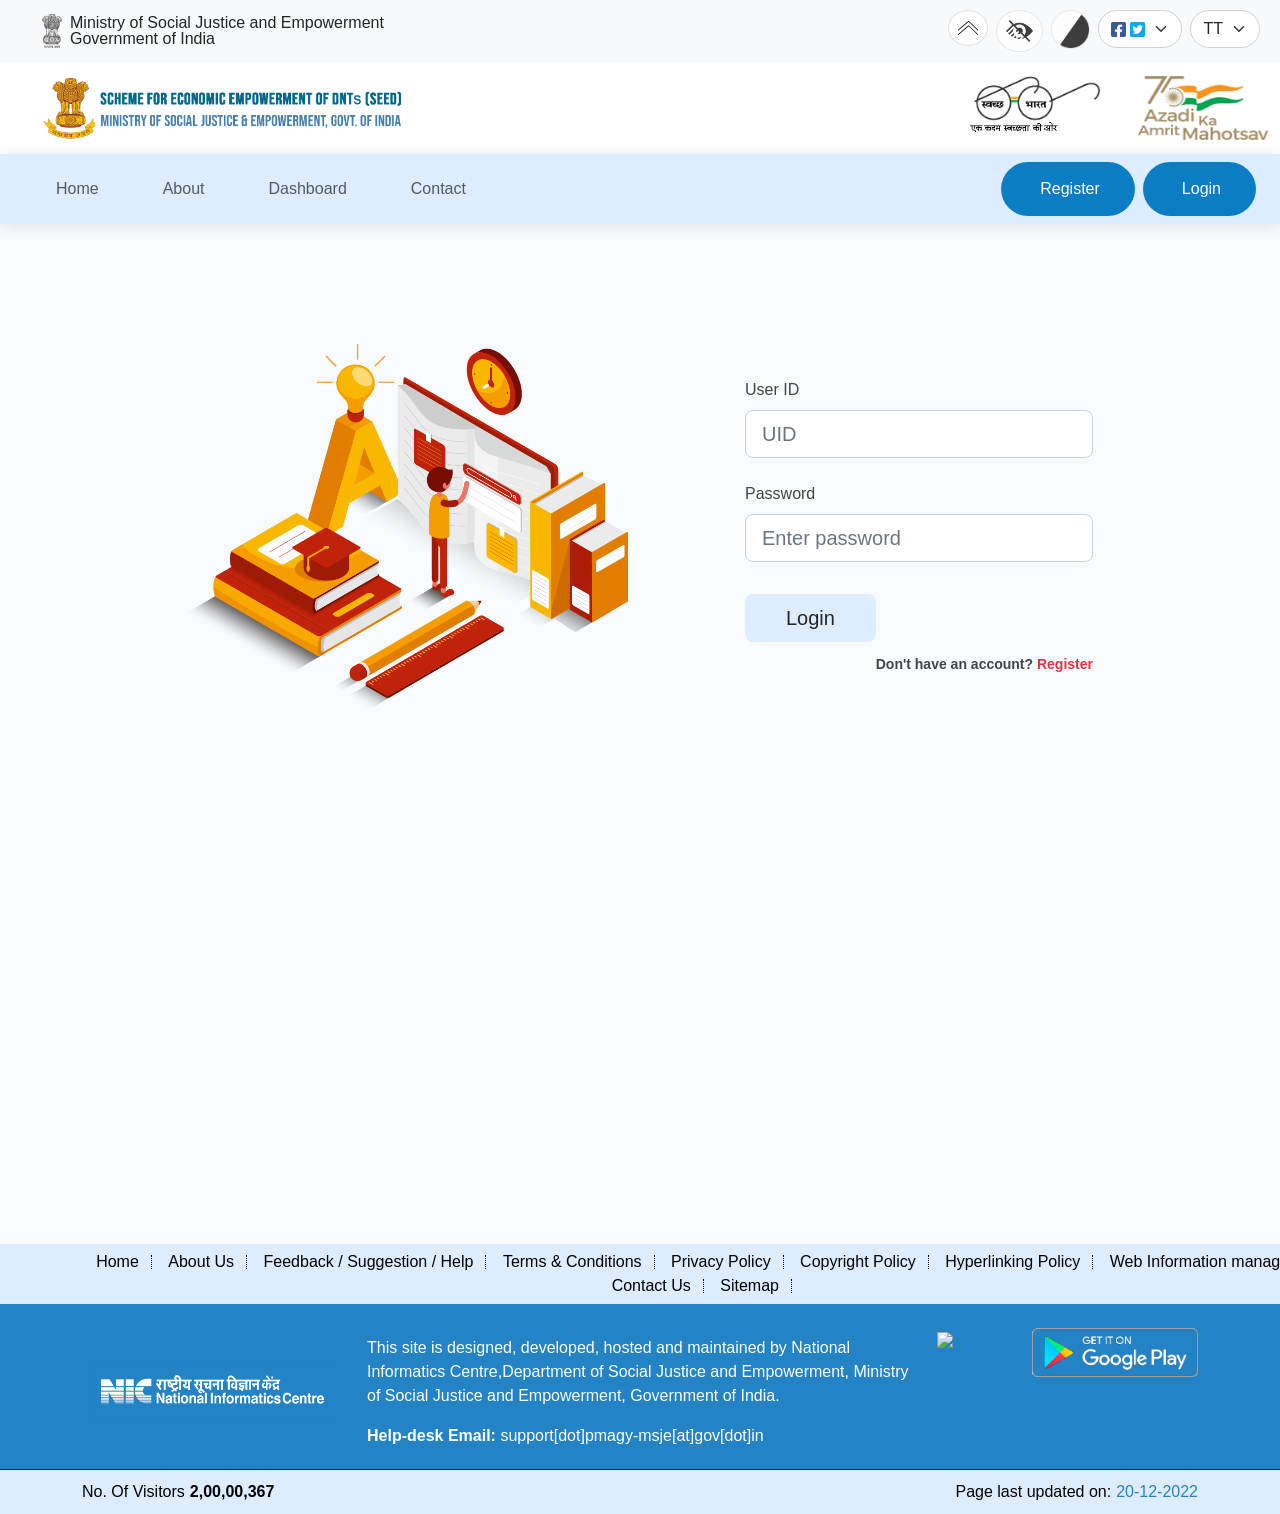
==== login.html @ 0a089fa9 "seprate login and register page" ====
<!DOCTYPE html>
<html lang="en">

<head>
  <meta charset="utf-8">
  <meta content="width=device-width, initial-scale=1.0" name="viewport">

  <title>SEED Demo</title>
  <meta content="" name="description">
  <meta content="" name="keywords">

  <!-- Favicons -->
  <link href="assets/img/fevicon.png" rel="icon">
  <link href="assets/img/apple-touch-icon.png" rel="apple-touch-icon">

  <!-- Google Fonts -->
  <!-- <link href="https://fonts.googleapis.com/css?family=Open+Sans:300,300i,400,400i,600,600i,700,700i|Raleway:300,300i,400,400i,500,500i,600,600i,700,700i|Poppins:300,300i,400,400i,500,500i,600,600i,700,700i" rel="stylesheet"> -->
  <link rel="stylesheet" href="https://fonts.googleapis.com/css2?family=Material+Symbols+Outlined:opsz,wght,FILL,GRAD@48,400,0,0" />
  <!-- Vendor CSS Files -->
  <link href="assets/vendor/bootstrap/css/bootstrap.min.css" rel="stylesheet">
  <link href="assets/vendor/bootstrap-icons/bootstrap-icons.css" rel="stylesheet">
  <link href="assets/vendor/boxicons/css/boxicons.min.css" rel="stylesheet">
  <link href="assets/vendor/glightbox/css/glightbox.min.css" rel="stylesheet">
  <link href="assets/vendor/swiper/swiper-bundle.min.css" rel="stylesheet">

  <!-- Template Main CSS File -->
  <link href="assets/css/style.css" rel="stylesheet">
</head>

<body>
  <!-- =====Top Nav Start====== -->
  <nav class="navbar navbar-top py-1 bg-light" id="top">
    <div class="container-fluid">
       <a class="navbar-brand d-none d-lg-flex align-items-center" href="https://socialjustice.gov.in/" target="_blank">
          <img src="assets/img/government-logo.png" width="20" class="me-2">
          <p class="m-0 lh-1 fs-7 text-dark">Ministry of Social Justice and Empowerment
             <br>Government of India
          </p>
       </a>
       <div class="d-lg-inline-block d-flex align-items-center justify-content-between md-width100">
          <div class="d-block">
             <a href="#header" class="float-start me-2 bg-white rounded-circle border d-flex justify-content-center align-items-center skip-icon" data-bs-toggle="tooltip" data-bs-placement="left" title="" onclick="this.blur();" data-bs-original-title="Skip to Main Content" style="padding: 9px;">
                <svg xmlns="http://www.w3.org/2000/svg" xmlns:xlink="http://www.w3.org/1999/xlink" width="20" height="16" fill="000" viewBox="0 0 53 38">
                   <path id="Shape_3_copy" data-name="Shape 3 copy" class="cls-1" d="M0,26.125V23.749L28.123,0,53,23.749v2.375L28.363,2.375ZM0,38V35.624L28.123,11.875,53,35.624V38L28.363,14.25Z"></path>
                </svg>
             </a>
             <a href="#" class="float-start me-2 bg-white rounded-circle border d-flex justify-content-center align-items-center opacity-75 skip-icon" data-bs-toggle="tooltip" data-bs-placement="left" title="" onclick="this.blur();" data-bs-original-title="Screen Reader Access" style="padding: 9px;">
             <img src="assets/img/screen-icon.png" alt="black and white" width="27">
             </a>   
             <a href="#" class="float-start opacity-75 black-white border rounded-circle p-0" data-bs-toggle="tooltip" data-bs-placement="left" title="" onclick="this.blur();" data-bs-original-title="Page Black &amp; White">
                <img src="assets/img/black-white.png" alt="black and white" width="37px" height="37px">
             </a>
             <div class="btn-group float-start mx-2" role="group" aria-label="Button group with nested dropdown">
                <div class="btn-group" role="group" data-bs-toggle="tooltip" data-bs-placement="left" title="" data-bs-original-title="Social Media Links">
                   <button id="btnGroupDrop1" type="button" class="form-select rounded-pill" data-bs-toggle="dropdown" aria-expanded="false" onclick="">
                   <img src="assets/img/fb-icon.png" alt="facebook" width="15">
                   <img src="assets/img/twitter-icon.png" alt="facebook" width="15">
                   </button>
                   <!-- <ul class="dropdown-menu border-0 bg-transparent" aria-labelledby="btnGroupDrop1">
                      <li class="d-inline-block"><a target="_blank" href="https://www.facebook.com/DoSJEGOI"><img src="/public/latest/images/fb-icon.png" alt="facebook" class="bg-white rounded-circle" width="40"></a></li>
                      <li class="d-inline-block"><a target="_blank" href="https://twitter.com/msjegoi"><img src="/public/latest/images/twitter-icon.png" alt="facebook" class="bg-white rounded-circle" width="40"></a></li>
                   </ul> -->
                </div>
             </div>
             <div class="btn-group float-start me-2" role="group" aria-label="Button group with nested dropdown">
                <div class="btn-group" role="group" data-bs-toggle="tooltip" data-bs-placement="left" title="" data-bs-original-title="Font size increase decrease">
                   <button id="btnGroupDrop2" type="button" class="form-select rounded-pill" data-bs-toggle="dropdown" aria-expanded="false" onclick="this.blur();">
                   T<span class="fs-7">T</span>
                   </button>
                   <!-- <ul class="dropdown-menu border-0 bg-transparent" aria-labelledby="btnGroupDrop2">
                      <li class="d-inline-block"><a href="#" class="rounded-circle bg-light border p-0 d-flex justify-content-center align-items-center font-sizer" id="plusBtn" onclick="plus()">A+</a></li>
                      <li class="d-inline-block"><a href="#" class="rounded-circle bg-light border p-0 d-flex justify-content-center align-items-center font-sizer" id="defaultBtn">A</a></li>
                      <li class="d-inline-block"><a href="#" class="rounded-circle bg-light border p-0 d-flex justify-content-center align-items-center font-sizer" id="minusBtn" onclick="minus()">A-</a></li>
                   </ul> -->
                </div>
             </div>
          </div>
          <a target="_blank" href="https://amritmahotsav.nic.in/" class="float-end d-lg-none">
          <img src="/public/latest/images/logo-amrit.png" alt="Azadi ka marit mahotsav" width="130">		
          </a>
          <a target="_blank" href="https://swachhbharat.mygov.in/" class="float-end me-2 d-none d-sm-block d-lg-none">
          <img src="/public/latest/images/swachh.png" alt="Ek kadam swachchhata ki wor" width="130">		
          </a>
       </div>
    </div>
 </nav>
 <!-- ========Top Nav End ======= -->
  <nav class="navbar py-1 d-none d-lg-block">
    <div class="container-fluid header1">
       <a class="navbar-brand d-flex align-items-center" href="index.html">
          <img src="assets/img/logo.png" alt="central gov logo" >
       </a>
       <div class="d-lg-inline-block d-flex align-items-center justify-content-between md-width100">
          <a target="_blank" href="https://amritmahotsav.nic.in/" class="float-end">
          <img src="assets/img/logo-amrit.png" alt="Azadi ka marit mahotsav" width="130">		
          </a>
          <a target="_blank" href="https://swachhbharat.mygov.in/" class="float-end me-2 d-none d-sm-inline">
          <img src="assets/img/swachh.png" alt="Ek kadam swachchhata ki wor" width="130">		
          </a>
       </div>
    </div>
 </nav>
  <!-- ======= Header ======= -->
  <header id="header" class="fixed-top d-flex align-items-center">
    <div class="container-fluid align-items-center">
      <nav id="navbar" class="navbar navbar-expand-sm navbar-dark order-last order-lg-0">
        <div class="container-fluid">
          <!-- <a class="navbar-brand" href="">Logo</a>
          <button class="navbar-toggler" type="button" data-bs-toggle="collapse" data-bs-target="#mynavbar">
            <span class="navbar-toggler-icon"></span>
          </button> -->
          <div class="collapse navbar-collapse" id="mynavbar">
            <ul class="navbar-nav me-auto">
              <li class="nav-item p-4">
                <a class="nav-link" href="index.html">Home</a>
              </li>
              <li class="nav-item p-4">
                <a class="nav-link" href="#about">About</a>
              </li>
              <li class="nav-item p-4">
                <a class="nav-link" href="#dashboard">Dashboard</a>
              </li>
              <li class="nav-item p-4">
                <a class="nav-link" href="#contact">Contact</a>
              </li>
            </ul>
            <form action="" class="d-flex m-2">
              <button class="btn btn-chng btn-sm rounded-pill" type="button"><a href="register.html"><span class="text-white btn-internal">Register</span></a></button>
            </form>
            <form action="" class="d-flex">
              <button class="btn btn-chng btn-sm rounded-pill" type="button"><a href="login.html"><span class="text-white btn-internal">Login</span></a></button>
            </form>
          </div>
          <i class="bi mobile-nav-toggle bi-list"></i>
        </div>
      </nav>
    </div>
  </header>
  <main id="main">
    <!-- ======= Contact Section ======= -->
    <section id="" class="contact section-bg">
      <div class="container">
        <!-- login page -->
        <section class="vh-100 login_page">
            <div class="container-fluid h-custom">
              <div class="row d-flex justify-content-center align-items-center h-100">
                <div class="col-md-9 col-lg-6 col-xl-5">
                  <img src="assets/img/banner_img.png" class="img-fluid" alt="login Register Img">
                </div>
                <div class="col-md-8 col-lg-6 col-xl-4 offset-xl-1">
                  <form>          
                    <!-- Email input -->
                    <div class="form-outline mb-4">
                      <label class="form-label" for="">User ID</label>
                      <input type="text" id="" class="form-control form-control-lg"
                        placeholder="UID"/>
                      
                    </div>
          
                    <!-- Password input -->
                    <div class="form-outline mb-3">
                      <label class="form-label" for="">Password</label>
                      <input type="password" id="" class="form-control form-control-lg"
                        placeholder="Enter password" />
                      
                    </div>
                    <div class="text-center text-lg-start mt-4 pt-2">
                      <button type="button" class="btn login_button btn-lg"style="padding-left: 2.5rem; padding-right: 2.5rem;">Login</button>
                      <p class="small fw-bold mt-2 pt-1 mb-0 float-end" id="register" >Don't have an account? <a href="#!"
                          class="link-danger">Register</a></p>
                    </div>
          
                  </form>
                </div>
              </div>
            </div>
        </section>
        <!-- login_register end -->
      </div>
    </section>
    <!-- End Contact Section -->

  </main>
  <!-- End #main -->

  <!-- ======= Footer ======= -->
  <footer id="footer">
    <div class="footer-top">
       <div class="container">
          <div class="row">
             <div class="col-lg-12 col-md-12 footer-contacts">
                <ul class="footermenu"><li><a href="index.html">Home</a></li>
                   <li><a href="#about">About Us</a></li>
                   <li><a href="#">Feedback / Suggestion / Help</a></li>
                   <li><a href="#">Terms &amp; Conditions</a></li>
                   <li><a href="#">Privacy Policy</a></li>
                   <li><a href="#">Copyright Policy</a></li>
                   <li><a href="#">Hyperlinking Policy</a></li>
                   <li><a href="#">Web Information manager</a></li>
                   <li><a href="#">Contact Us</a></li>
                   <li><a href="#">Sitemap</a></li>
                                        
                </ul>
             </div>
          </div>
       </div>
    </div>
    <div class="footer-top-middle mt-4">
       <div class="container">
          <div class="row">
              <div class="col-lg-3 col-md-3 footer-contacts">
                <p>
                <a href="https://www.nic.in/" target="_blank" style="padding: 0;" onclick="return confirm('This link will take you to an external web site. \n यह लिंक आपको एक बाहरी वेब साइट पर ले जाएगा।'); ">
                  <img src="assets/img/nic_logo.png" class="img-responsive" style="max-width:100%;"></a>
                </p>
             </div>
             <div class="col-lg-6 col-md-6 footer-contacts mt-2">
              <p>This site is designed, developed, hosted and maintained by National Informatics Centre,Department of Social Justice and Empowerment, Ministry of Social Justice and Empowerment, Government of India.
              </p>
                <p><strong> Help-desk Email: </strong>support[dot]pmagy-msje[at]gov[dot]in</p>
             </div>
             <div class="col-lg-1 col-md-1 footer-contacts">
                <p><img src="https://pmagy.gov.in/new-dashboard/include/pmagy_scanner.png" class="img-responsive" style="max-width:100%;"></p>
             </div>
             <div class="col-lg-2 col-md-2 footer-contacts">
                <p>
                <a href="https://play.google.com/store/apps/details?id=com.bisagn.pmagy" target="_blank" style="padding: 0;">
                  <img src="assets/img/google play_blue1.png" class="img-responsive" style="max-width:100%;"></a>
                </p>
             </div>
          </div>
       </div>
    </div>
    <div class="footer-top-down">
       <div class="container py-4s">
          <div class="copyright"> No. Of Visitors<strong><span class="red-captcha">2,00,00,367</span></strong>
          </div>
          <div class="credits">Page last updated on:<a href="">20-12-2022</a>
          </div>
       </div>
    </div>


      <div class="modal" id="myModal">
        <div class="modal-dialog modal-lg">
          <div class="modal-content">
          
            <!-- Modal Header -->
            <div class="modal-header">
           
              <button type="button" class="close" data-dismiss="modal">×</button>
            </div>
            
            <!-- Modal body -->
            <div class="modal-body">
             <img src="img/PMAGYWorkFlow.jpg" width="100%">
            </div>

          </div>
        </div>
      </div>
 </footer>
 <!-- -------footer end----- -->

  <a href="#" class="back-to-top d-flex align-items-center justify-content-center"><i class="bi bi-arrow-up-short"></i></a>

  <!-- Vendor JS Files -->
  <script src="https://code.jquery.com/jquery-3.6.2.min.js"></script>
  <script src="assets/vendor/purecounter/purecounter_vanilla.js"></script>
  <script src="assets/vendor/bootstrap/js/bootstrap.bundle.min.js"></script>
  <script src="assets/vendor/glightbox/js/glightbox.min.js"></script>
  <script src="assets/vendor/isotope-layout/isotope.pkgd.min.js"></script>
  <script src="assets/vendor/swiper/swiper-bundle.min.js"></script>
  <script src="assets/vendor/waypoints/noframework.waypoints.js"></script>
  <script src="assets/vendor/php-email-form/validate.js"></script>

  <!-- Template Main JS File -->
  <script src="assets/js/main.js"></script>
  <script>
    $(document).ready(function(){
        $("#login").click(function(){
          $(".login_page").show();
          $(".register_page").hide();
        });
        $("#register").click(function(){
          $(".register_page").show();
          $(".login_page").hide();
      });
    });
    $(document).ready(function() {
    $("#add").click(function() {
      $('#mytable tbody>tr:last').clone(true).insertAfter('#mytable tbody>tr:last');
      $('#mytable tbody>tr:last #family_name').val('');
      $('#mytable tbody>tr:last #age').val('');
      $('#mytable tbody>tr:last #disability').val('');
      $('#mytable tbody>tr:last #relationship').val('');
      $('#mytable tbody>tr:last #family_occupation').val('');
      $('#mytable tbody>tr:last #family_income').val('');
      return false;
    });
    // aadhar...........
    $('#aadhar').on('keypress change', function() {
    $(this).val(function(index, value) {
      return value.replace(/\W/gi, '').replace(/(.{4})/g, '$1 ');
    });
  });
  });
  </script>

</body>

</html>
---- assets/css/style.css ----
@import url('https://fonts.googleapis.com/css?family=Muli&display=swap');
@import url('https://fonts.googleapis.com/css?family=Quicksand&display=swap');
@font-face { font-family: Poppins-ExtraBold,Poppins-Light,Poppins-Medium,OpenSans-Italic-VariableFont_wdth,wght,OpenSans-VariableFont_wdth,wght; 
  src: url('font/Poppins-ExtraBold.ttf,.font/Poppins-Light.ttf,font/Poppins-Medium.ttf,font/OpenSans-Italic-VariableFont_wdth,wght.ttf,font/OpenSans-VariableFont_wdth,wght.ttf'); }
                
/* Chrome, Safari, Edge, Opera */
input::-webkit-outer-spin-button,
input::-webkit-inner-spin-button {
  -webkit-appearance: none;
  margin: 0;
}
html,body{
  overflow-x: hidden;
  overflow-y: auto;
}




/*--------------------------------------------------------------
# General
--------------------------------------------------------------*/
.nav-item a:hover{
  color:black!important ;
}
.btn-chng{
  background: #0b7dc5;
}
.btn-chng:hover{
  background: #0b7dc5;
}
.btn-internal{
  margin-right: 26px;
}
.fixed-top {
    position: sticky!important;
    top: 0;
}
.align-items-center {
  align-items: center!important;
}
.header1 img {
  max-height: 64px;
}
.about_seed{
  text-align: justify;
}
body {
  font-family: "Open Sans", sans-serif;
  color: #444444;
}

a {
  color: #3498db;
  text-decoration: none;
}

a:hover {
  color: #5faee3;
  text-decoration: none;
}

h1,
h2,
h3,
h4,
h5,
h6 {
  font-family: "Raleway", sans-serif;
}

/*--------------------------------------------------------------
# Back to top button
--------------------------------------------------------------*/
.back-to-top {
  position: fixed;
  visibility: hidden;
  opacity: 0;
  right: 15px;
  bottom: 15px;
  z-index: 996;
  background: #3498db;
  width: 40px;
  height: 40px;
  border-radius: 4px;
  transition: all 0.4s;
}

.back-to-top i {
  font-size: 28px;
  color: #fff;
  line-height: 0;
}

.back-to-top:hover {
  background: #57aae1;
  color: #fff;
}

.back-to-top.active {
  visibility: visible;
  opacity: 1;
}

/*--------------------------------------------------------------
# Header
--------------------------------------------------------------*/
#header {
  height: 70px;
  transition: all 0.5s;
  z-index: 997;
  transition: all 0.5s;
  background: #DEECFF;
  box-shadow: 0px 2px 15px rgba(0, 0, 0, 0.1);
}

#header .logo h1 {
  font-size: 28px;
  margin: 0;
  font-weight: 600;
  letter-spacing: 1px;
  text-transform: uppercase;
  color: #384046;
}

#header .logo h1 a,
#header .logo h1 a:hover {
  color: #384046;
  text-decoration: none;
}

#header .logo img {
  max-height: 64px;
}

/*--------------------------------------------------------------
# Header Social Links
--------------------------------------------------------------*/
.header-social-links {
  margin: 0 0 0 30px;
}

.header-social-links a {
  color: #9ba6af;
  padding-left: 8px;
  display: inline-block;
  line-height: 0px;
  transition: 0.3s;
}

.header-social-links a i {
  line-height: 0;
}

.header-social-links a:hover {
  color: #3498db;
}
.img-fluid {
  max-width: 100%;
}

@media (max-width: 768px) {
  .header-social-links {
    margin: 0 15px 0 0;
  }
}

/*--------------------------------------------------------------
# Navigation Menu
--------------------------------------------------------------*/
/**
* Desktop Navigation 
*/
.navbar {
  padding: 0;
}

.navbar ul {
  margin: 0;
  padding: 0;
  display: flex;
  list-style: none;
  align-items: center;
}

.navbar li {
  position: relative;
}

.navbar a,
.navbar a:focus {
  display: flex;
  align-items: center;
  justify-content: space-between;
  padding: 10px 0 10px 30px;
  font-family: "Poppins", sans-serif;
  font-size: 16px;
  font-weight: 500;
  color: #4f5a62;
  white-space: nowrap;
  transition: 0.3s;
}
/* .carousel-control-next-icon,
.carousel-control-prev-icon {
  color: red !important;
} */

.navbar a i,
.navbar a:focus i {
  font-size: 12px;
  line-height: 0;
  margin-left: 5px;
}

/* .navbar a:hover,
.navbar .active,
.navbar .active:focus,
.navbar li:hover>a {
  color: #3498db;
} */

.navbar .dropdown ul {
  display: block;
  position: absolute;
  left: 14px;
  top: calc(100% + 30px);
  margin: 0;
  padding: 10px 0;
  z-index: 99;
  opacity: 0;
  visibility: hidden;
  background: #fff;
  box-shadow: 0px 0px 30px rgba(127, 137, 161, 0.25);
  transition: 0.3s;
}

.navbar .dropdown ul li {
  min-width: 200px;
}

.navbar .dropdown ul a {
  padding: 10px 20px;
  font-size: 14px;
  font-weight: 400;
  color: #21262a;
}

.navbar .dropdown ul a i {
  font-size: 12px;
}

.navbar .dropdown ul a:hover,
.navbar .dropdown ul .active:hover,
.navbar .dropdown ul li:hover>a {
  color: #3498db;
}

.navbar .dropdown:hover>ul {
  opacity: 1;
  top: 100%;
  visibility: visible;
}

.navbar .dropdown .dropdown ul {
  top: 0;
  left: calc(100% - 30px);
  visibility: hidden;
}

.navbar .dropdown .dropdown:hover>ul {
  opacity: 1;
  top: 0;
  left: 100%;
  visibility: visible;
}

@media (max-width: 1366px) {
  .navbar .dropdown .dropdown ul {
    left: -90%;
  }

  .navbar .dropdown .dropdown:hover>ul {
    left: -100%;
  }
}

/**
* Mobile Navigation 
*/
.mobile-nav-toggle {
  color: #384046;
  font-size: 28px;
  cursor: pointer;
  display: none;
  line-height: 0;
  transition: 0.5s;
}

.mobile-nav-toggle.bi-x {
  color: #fff;
}

@media (max-width: 991px) {
  .mobile-nav-toggle {
    display: block;
  }

  .navbar ul {
    display: none;
  }
}

.navbar-mobile {
  position: fixed;
  overflow: hidden;
  top: 0;
  right: 0;
  left: 0;
  bottom: 0;
  background: rgba(33, 38, 42, 0.9);
  transition: 0.3s;
  z-index: 999;
}

.navbar-mobile .mobile-nav-toggle {
  position: absolute;
  top: 15px;
  right: 15px;
}

.navbar-mobile ul {
  display: block;
  position: absolute;
  top: 55px;
  right: 15px;
  bottom: 15px;
  left: 15px;
  padding: 10px 0;
  background-color: #fff;
  overflow-y: auto;
  transition: 0.3s;
}

.navbar-mobile a,
.navbar-mobile a:focus {
  padding: 10px 20px;
  font-size: 15px;
  color: #384046;
}

.navbar-mobile a:hover,
.navbar-mobile .active,
.navbar-mobile li:hover>a {
  color: #3498db;
}

.navbar-mobile .getstarted,
.navbar-mobile .getstarted:focus {
  margin: 15px;
}

.navbar-mobile .dropdown ul {
  position: static;
  display: none;
  margin: 10px 20px;
  padding: 10px 0;
  z-index: 99;
  opacity: 1;
  visibility: visible;
  background: #fff;
  box-shadow: 0px 0px 30px rgba(127, 137, 161, 0.25);
}

.navbar-mobile .dropdown ul li {
  min-width: 200px;
}

.navbar-mobile .dropdown ul a {
  padding: 10px 20px;
}

.navbar-mobile .dropdown ul a i {
  font-size: 12px;
}

.navbar-mobile .dropdown ul a:hover,
.navbar-mobile .dropdown ul .active:hover,
.navbar-mobile .dropdown ul li:hover>a {
  color: #3498db;
}

.navbar-mobile .dropdown>.dropdown-active {
  display: block;
}

/*--------------------------------------------------------------
# Hero Section
--------------------------------------------------------------*/
.hero {
  width: 100%;
  height: 60vh;
  background-size: cover;
  position: relative;
  padding: 0;
}



#hero .container {
  z-index: 2;
}

#hero h1 {
  margin: 0 0 10px 0;
  font-size: 48px;
  font-weight: 700;
  line-height: 56px;
  color: #fff;
}

#hero h1 span {
  border-bottom: 4px solid #3498db;
}

#hero h2 {
  color: rgba(255, 255, 255, 0.8);
  margin-bottom: 30px;
  font-size: 24px;
}

#hero .btn-get-started {
  font-family: "Poppins", sans-serif;
  font-weight: 400;
  font-size: 13px;
  letter-spacing: 2px;
  display: inline-block;
  padding: 12px 28px;
  border-radius: 4px;
  transition: ease-in-out 0.3s;
  color: #fff;
  background: #3498db;
  text-transform: uppercase;
}

#hero .btn-get-started:hover {
  background: #4ea5e0;
}

@media (max-width: 992px) {
  #hero {
    height: calc(100vh - 70px);
  }
}

@media (max-width: 768px) {
  #hero h1 {
    font-size: 30px;
    line-height: 36px;
  }

  #hero h2 {
    font-size: 18px;
    line-height: 24px;
    margin-bottom: 30px;
  }
}

/*--------------------------------------------------------------
# Sections General
--------------------------------------------------------------*/
section {
  padding: 60px 0;
}

.section-bg {
  background-color: #f7fbfe;
}

.section-title {
  text-align: center;
  padding-bottom: 30px;
}

.section-title h2 {
  font-size: 32px;
  font-weight: 600;
  margin-bottom: 20px;
  padding-bottom: 20px;
  position: relative;
}

.section-title h2::before {
  content: "";
  position: absolute;
  display: block;
  width: 120px;
  height: 1px;
  background: #ddd;
  bottom: 1px;
  left: calc(50% - 60px);
}

.section-title h2::after {
  content: "";
  position: absolute;
  display: block;
  width: 40px;
  height: 3px;
  background: #3498db;
  bottom: 0;
  left: calc(50% - 20px);
}

.section-title p {
  margin-bottom: 0;
}

/*--------------------------------------------------------------
# What We Do
--------------------------------------------------------------*/
.what-we-do .icon-box {
  text-align: center;
  padding: 30px 20px;
  transition: all ease-in-out 0.3s;
  background: #fff;
}

.what-we-do .icon-box .icon {
  margin: 0 auto;
  width: 64px;
  height: 64px;
  background: #eaf4fb;
  border-radius: 50px;
  display: flex;
  align-items: center;
  justify-content: center;
  margin-bottom: 20px;
  transition: ease-in-out 0.3s;
}

.what-we-do .icon-box .icon i {
  color: #3498db;
  font-size: 28px;
}

.what-we-do .icon-box h4 {
  font-weight: 700;
  margin-bottom: 15px;
  font-size: 24px;
}

.what-we-do .icon-box h4 a {
  color: #384046;
  transition: ease-in-out 0.3s;
}

.what-we-do .icon-box p {
  line-height: 24px;
  font-size: 14px;
  margin-bottom: 0;
}

.what-we-do .icon-box:hover {
  border-color: #fff;
  box-shadow: 0px 0 25px 0 rgba(0, 0, 0, 0.1);
}

.what-we-do .icon-box:hover h4 a,
.what-we-do .icon-box:hover .icon i {
  color: #3498db;
}

/*--------------------------------------------------------------
# About
--------------------------------------------------------------*/
.about {
  padding: 10px 0;
}

.about h3 {
  font-weight: 600;
  font-size: 32px;
}

.about ul {
  list-style: none;
  padding: 0;
  font-size: 15px;
}

.about ul li+li {
  margin-top: 10px;
}

.about ul li {
  position: relative;
  padding-left: 26px;
}

.about ul i {
  position: absolute;
  left: 0;
  top: 0;
  font-size: 22px;
  color: #3498db;
}

.about .icon-boxes {
  padding-top: 10px;
}

.about .icon-boxes h4 {
  font-size: 20px;
  font-weight: 700;
  margin-top: 5px;
}

.about .icon-boxes i {
  font-size: 48px;
  color: #3498db;
}

.about .icon-boxes p {
  font-size: 15px;
  color: #848484;
}

/*--------------------------------------------------------------
# Skills
--------------------------------------------------------------*/
.skills .progress {
  height: 60px;
  display: block;
  background: none;
  border-radius: 0;
}

.skills .progress .skill {
  padding: 10px 0;
  margin: 0 0 6px 0;
  text-transform: uppercase;
  display: block;
  font-weight: 600;
  font-family: "Poppins", sans-serif;
  color: #384046;
}

.skills .progress .skill .val {
  float: right;
  font-style: normal;
}

.skills .progress-bar-wrap {
  background: #e8eaec;
}

.skills .progress-bar {
  width: 1px;
  height: 10px;
  transition: 0.9s;
  background-color: #5faee3;
}

/*--------------------------------------------------------------
# Counts
--------------------------------------------------------------*/
/* .dashboard{
  background: #f7fbfe;
} */
.dashboard_text{
  border-radius: 15px 50px;
  background: #DEECFF;
  padding: 20px;
  width: 450px;
  height: 92px;
}
.count_hori{
  border-top: 3px solid;
  margin-top: -6px;
}
.counts {
  padding: 30px 0 40px 0;
}

.counts .count-box {
  padding: 30px 30px 25px 30px;
  width: 100%;
  position: relative;
  text-align: center;
}

.counts .count-box i {
  position: absolute;
  top: -25px;
  left: 50%;
  transform: translateX(-50%);
  font-size: 20px;
  background: #3498db;
  padding: 12px;
  color: #fff;
  border-radius: 50px;
  display: inline-flex;
  align-items: center;
  justify-content: center;
  width: 48px;
  height: 48px;
}

.counts .count-box span {
  font-size: 36px;
  display: block;
  font-weight: 600;
  color: #124364;
}

.counts .count-box p {
  padding: 0;
  margin: 0;
  font-family: "Raleway", sans-serif;
  font-size: 14px;
}

/*--------------------------------------------------------------
# Services
--------------------------------------------------------------*/
.services .icon-box {
  padding: 30px;
  border-radius: 6px;
  background: #fff;
  transition: ease-in-out 0.3s;
}

.services .icon-box i {
  float: left;
  color: #3498db;
  font-size: 40px;
  line-height: 0;
}

.services .icon-box h4 {
  margin-left: 70px;
  font-weight: 700;
  margin-bottom: 15px;
  font-size: 18px;
}

.services .icon-box h4 a {
  color: #384046;
  transition: 0.3s;
}

.services .icon-box p {
  margin-left: 70px;
  line-height: 24px;
  font-size: 14px;
}

.services .icon-box:hover {
  box-shadow: 0px 2px 22px rgba(0, 0, 0, 0.08);
}

.services .icon-box:hover h4 a {
  color: #3498db;
}

/*--------------------------------------------------------------
# Portfolio
--------------------------------------------------------------*/
.portfolio {
  padding: 60px 0;
}

.portfolio #portfolio-flters {
  padding: 0;
  margin: 0 0 35px 0;
  list-style: none;
  text-align: center;
}

.portfolio #portfolio-flters li {
  cursor: pointer;
  margin: 0 15px 15px 0;
  display: inline-block;
  padding: 10px 20px;
  font-size: 12px;
  line-height: 20px;
  color: #444444;
  border-radius: 4px;
  text-transform: uppercase;
  background: #fff;
  margin-bottom: 5px;
  transition: all 0.3s ease-in-out;
}

.portfolio #portfolio-flters li:hover,
.portfolio #portfolio-flters li.filter-active {
  background: #3498db;
  color: #fff;
}

.portfolio #portfolio-flters li:last-child {
  margin-right: 0;
}

.portfolio .portfolio-wrap {
  box-shadow: 0px 2px 12px rgba(0, 0, 0, 0.08);
  transition: 0.3s;
}

.portfolio .portfolio-wrap:hover {
  box-shadow: 0px 4px 14px rgba(0, 0, 0, 0.16);
}

.portfolio .portfolio-item {
  position: relative;
  height: 360px;
  overflow: hidden;
}

.portfolio .portfolio-item figure {
  background: #000;
  overflow: hidden;
  height: 240px;
  position: relative;
  border-radius: 4px 4px 0 0;
  margin: 0;
}

.portfolio .portfolio-item figure:hover img {
  opacity: 0.4;
  transition: 0.4s;
}

.portfolio .portfolio-item figure .link-preview,
.portfolio .portfolio-item figure .link-details {
  position: absolute;
  display: flex;
  align-items: center;
  justify-content: center;
  opacity: 0;
  line-height: 0;
  text-align: center;
  width: 36px;
  height: 36px;
  background: #fff;
  border-radius: 50%;
  transition: all 0.2s linear;
  overflow: hidden;
  font-size: 20px;
}

.portfolio .portfolio-item figure .link-preview i,
.portfolio .portfolio-item figure .link-details i {
  color: #384046;
  line-height: 0;
}

.portfolio .portfolio-item figure .link-preview:hover,
.portfolio .portfolio-item figure .link-details:hover {
  background: #3498db;
}

.portfolio .portfolio-item figure .link-preview:hover i,
.portfolio .portfolio-item figure .link-details:hover i {
  color: #fff;
}

.portfolio .portfolio-item figure .link-preview {
  left: calc(50% - 38px);
  top: calc(50% - 18px);
}

.portfolio .portfolio-item figure .link-details {
  right: calc(50% - 38px);
  top: calc(50% - 18px);
}

.portfolio .portfolio-item figure:hover .link-preview {
  opacity: 1;
  left: calc(50% - 44px);
}

.portfolio .portfolio-item figure:hover .link-details {
  opacity: 1;
  right: calc(50% - 44px);
}

.portfolio .portfolio-item .portfolio-info {
  background: #fff;
  text-align: center;
  padding: 30px;
  height: 90px;
  border-radius: 0 0 3px 3px;
}

.portfolio .portfolio-item .portfolio-info h4 {
  font-size: 18px;
  line-height: 1px;
  font-weight: 700;
  margin-bottom: 18px;
  padding-bottom: 0;
}

.portfolio .portfolio-item .portfolio-info h4 a {
  color: #333;
}

.portfolio .portfolio-item .portfolio-info h4 a:hover {
  color: #3498db;
}

.portfolio .portfolio-item .portfolio-info p {
  padding: 0;
  margin: 0;
  color: #b8b8b8;
  font-weight: 500;
  font-size: 14px;
  text-transform: uppercase;
}

/*--------------------------------------------------------------
# Portfolio Details
--------------------------------------------------------------*/
.portfolio-details {
  padding-top: 0;
}

.portfolio-details .portfolio-details-slider img {
  width: 100%;
}

.portfolio-details .portfolio-details-slider .swiper-pagination {
  margin-top: 20px;
  position: relative;
}

.portfolio-details .portfolio-details-slider .swiper-pagination .swiper-pagination-bullet {
  width: 12px;
  height: 12px;
  background-color: #fff;
  opacity: 1;
  border: 1px solid #3498db;
}

.portfolio-details .portfolio-details-slider .swiper-pagination .swiper-pagination-bullet-active {
  background-color: #3498db;
}

.portfolio-details .portfolio-info {
  padding: 30px;
  box-shadow: 0px 0 30px rgba(56, 64, 70, 0.08);
}

.portfolio-details .portfolio-info h3 {
  font-size: 22px;
  font-weight: 700;
  margin-bottom: 20px;
  padding-bottom: 20px;
  border-bottom: 1px solid #eee;
}

.portfolio-details .portfolio-info ul {
  list-style: none;
  padding: 0;
  font-size: 15px;
}

.portfolio-details .portfolio-info ul li+li {
  margin-top: 10px;
}

.portfolio-details .portfolio-description {
  padding-top: 30px;
}

.portfolio-details .portfolio-description h2 {
  font-size: 26px;
  font-weight: 700;
  margin-bottom: 20px;
}

.portfolio-details .portfolio-description p {
  padding: 0;
}

/*--------------------------------------------------------------
# Testimonials
--------------------------------------------------------------*/
.testimonials .testimonials-carousel,
.testimonials .testimonials-slider {
  overflow: hidden;
}

.testimonials .testimonial-item {
  box-sizing: content-box;
  padding: 30px 30px 0 30px;
  margin: 30px 15px;
  text-align: center;
  min-height: 350px;
  box-shadow: 0px 2px 12px rgba(0, 0, 0, 0.08);
  background: #fff;
}

.testimonials .testimonial-item .testimonial-img {
  width: 90px;
  border-radius: 50%;
  border: 4px solid #fff;
  margin: 0 auto;
}

.testimonials .testimonial-item h3 {
  font-size: 18px;
  font-weight: bold;
  margin: 10px 0 5px 0;
  color: #111;
}

.testimonials .testimonial-item h4 {
  font-size: 14px;
  color: #999;
  margin: 0;
}

.testimonials .testimonial-item .quote-icon-left,
.testimonials .testimonial-item .quote-icon-right {
  color: #e1f0fa;
  font-size: 26px;
}

.testimonials .testimonial-item .quote-icon-left {
  display: inline-block;
  left: -5px;
  position: relative;
}

.testimonials .testimonial-item .quote-icon-right {
  display: inline-block;
  right: -5px;
  position: relative;
  top: 10px;
}

.testimonials .testimonial-item p {
  font-style: italic;
  margin: 0 auto 15px auto;
}

.testimonials .swiper-pagination {
  margin-top: 20px;
  position: relative;
}

.testimonials .swiper-pagination .swiper-pagination-bullet {
  width: 12px;
  height: 12px;
  background-color: #fff;
  opacity: 1;
  border: 1px solid #3498db;
}

.testimonials .swiper-pagination .swiper-pagination-bullet-active {
  background-color: #3498db;
}

/*--------------------------------------------------------------
# Team
--------------------------------------------------------------*/
.team .member {
  text-align: center;
  margin-bottom: 20px;
  box-shadow: 0px 0px 12px 0px rgba(0, 0, 0, 0.1);
  padding: 30px 20px;
  background: #fff;
}

.team .member img {
  max-width: 60%;
  border-radius: 50%;
  margin: 0 0 30px 0;
}

.team .member h4 {
  font-weight: 700;
  margin-bottom: 2px;
  font-size: 18px;
}

.team .member span {
  font-style: italic;
  display: block;
  font-size: 13px;
}

.team .member p {
  padding-top: 10px;
  font-size: 14px;
  font-style: italic;
  color: #aaaaaa;
}

.team .member .social {
  margin-top: 15px;
}

.team .member .social a {
  color: #919191;
  transition: 0.3s;
}

.team .member .social a:hover {
  color: #3498db;
}

.team .member .social i {
  font-size: 18px;
  margin: 0 2px;
}

/*--------------------------------------------------------------
# Contact
--------------------------------------------------------------*/
.contact .info-wrap {
  padding: 30px;
  background: #fff;
  border-radius: 4px;
}

.contact .info i {
  font-size: 20px;
  color: #3498db;
  float: left;
  width: 44px;
  height: 44px;
  background: #eaf4fb;
  display: flex;
  justify-content: center;
  align-items: center;
  border-radius: 50px;
  transition: all 0.3s ease-in-out;
}

.contact .info h4 {
  padding: 0 0 0 60px;
  font-size: 22px;
  font-weight: 600;
  margin-bottom: 5px;
  color: #384046;
}

.contact .info p {
  padding: 0 0 0 60px;
  margin-bottom: 0;
  font-size: 14px;
  color: #65747f;
}

.contact .info:hover i {
  background: #3498db;
  color: #fff;
}

.contact .php-email-form {
  width: 100%;
  padding: 30px;
  background: #fff;
  border-radius: 4px;
}

.contact .php-email-form .form-group {
  padding-bottom: 8px;
}

.contact .php-email-form .validate {
  display: none;
  color: red;
  margin: 0 0 15px 0;
  font-weight: 400;
  font-size: 13px;
}

.contact .php-email-form .error-message {
  display: none;
  color: #fff;
  background: #ed3c0d;
  text-align: left;
  padding: 15px;
  font-weight: 600;
}

.contact .php-email-form .error-message br+br {
  margin-top: 25px;
}

.contact .php-email-form .sent-message {
  display: none;
  color: #fff;
  background: #18d26e;
  text-align: center;
  padding: 15px;
  font-weight: 600;
}

.contact .php-email-form .loading {
  display: none;
  background: #fff;
  text-align: center;
  padding: 15px;
}

.contact .php-email-form .loading:before {
  content: "";
  display: inline-block;
  border-radius: 50%;
  width: 24px;
  height: 24px;
  margin: 0 10px -6px 0;
  border: 3px solid #18d26e;
  border-top-color: #eee;
  -webkit-animation: animate-loading 1s linear infinite;
  animation: animate-loading 1s linear infinite;
}

.contact .php-email-form input,
.contact .php-email-form textarea {
  border-radius: 0;
  box-shadow: none;
  font-size: 14px;
}

.contact .php-email-form input {
  height: 44px;
}

.contact .php-email-form textarea {
  padding: 10px 12px;
}

.contact .php-email-form button[type=submit] {
  background: #3498db;
  border: 0;
  padding: 10px 24px;
  color: #fff;
  transition: 0.4s;
  border-radius: 4px;
}

.contact .php-email-form button[type=submit]:hover {
  background: #5faee3;
}

@-webkit-keyframes animate-loading {
  0% {
    transform: rotate(0deg);
  }

  100% {
    transform: rotate(360deg);
  }
}

@keyframes animate-loading {
  0% {
    transform: rotate(0deg);
  }

  100% {
    transform: rotate(360deg);
  }
}

/*--------------------------------------------------------------
# Breadcrumbs
--------------------------------------------------------------*/
.breadcrumbs {
  padding: 40px 0;
  margin-top: 70px;
}

.breadcrumbs h2 {
  font-size: 26px;
  font-weight: 300;
}

.breadcrumbs ol {
  display: flex;
  flex-wrap: wrap;
  list-style: none;
  padding: 0;
  margin: 0;
  font-size: 15px;
}

.breadcrumbs ol li+li {
  padding-left: 10px;
}

.breadcrumbs ol li+li::before {
  display: inline-block;
  padding-right: 10px;
  color: #4f5a62;
  content: "/";
}

@media (max-width: 768px) {
  .breadcrumbs .d-flex {
    display: block !important;
  }

  .breadcrumbs ol {
    display: block;
  }

  .breadcrumbs ol li {
    display: inline-block;
  }
}

/*--------------------------------------------------------------
# Footer
--------------------------------------------------------------*/
#footer{
  background: #2483c5;
}
#footer .footer-top {
	padding: 0;
	background: #DEECFF;
}
ul.footermenu {
	margin: 0px;
	display: block;
	text-align: center;
	width: 110%;
	padding: 6px 0px;
}

ul.footermenu li {
	display: inline-block;
	padding: 0px 12px;
	border-right: 1px dotted black;
	line-height: 14px;
}

ul.footermenu li a {
	color: black;
}
.footer-top-middle {
  border-bottom: 1px solid black;
  color: white;
}
.footer-top-down {
  float: left;
  width: 100%;
  padding: 10px;
  color: black;
  background: #DEECFF;
}
.copyright{
  float: left;
}
.credits{
  float:right
}
.red-captcha{
  padding-left: 5px;
}
.credits a{
  color: #2483c5;
  padding-left: 5px;
}

/* login Register page */
.login_button{
  background: #DEECFF;
}
.login_button:hover{
  background: #DEECFF;
}
.reg_text{
  border-radius: 15px 50px;
  background: rgba(222, 236, 255, 0.7);
  padding: 4px;
  height: 56px;
}
.regis_pg{
  background: rgba(222, 236, 255, 0.7);;
}
.regis_hori{
  border-top: 5px dashed black;
  margin-top: -6px;
}
.family_det{
  background: #F3F8FF;
  padding-top: 20px;
  border-top: 12px solid #BAD7E9;
}
.fami_det{
  width: 200px;
}
.add_button{
  background: #0b7dc5;
  color: white;
}
.add_button:hover{
  background: #0b7dc5;
  color: white;
}
input[type="file"]::file-selector-button {
  border: 0;
  border-radius: 0 1em 1em 0;
  cursor: pointer;
}
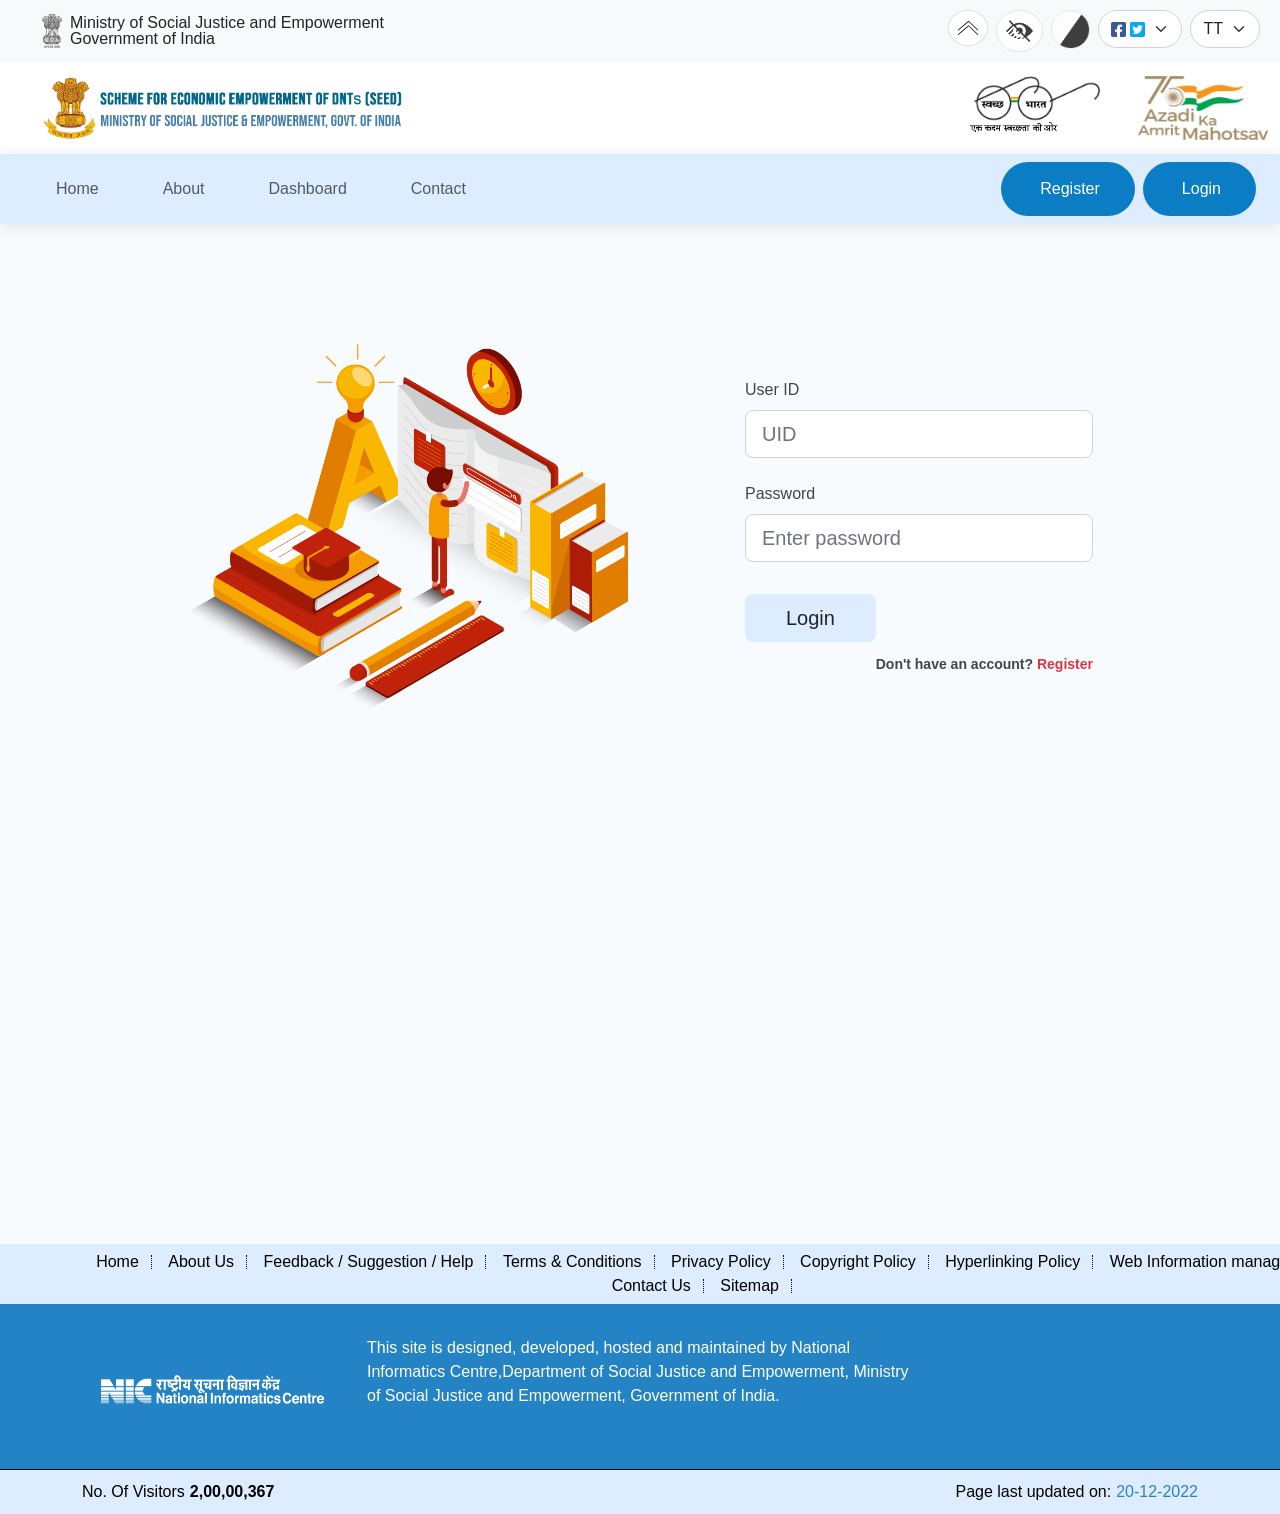
==== commit 31b492bc: "footer" ====
--- a/login.html
+++ b/login.html
@@ -166,7 +166,7 @@
                     </div>
                     <div class="text-center text-lg-start mt-4 pt-2">
                       <button type="button" class="btn login_button btn-lg"style="padding-left: 2.5rem; padding-right: 2.5rem;">Login</button>
-                      <p class="small fw-bold mt-2 pt-1 mb-0 float-end" id="register" >Don't have an account? <a href="#!"
+                      <p class="small fw-bold mt-2 pt-1 mb-0 float-end" id="" >Don't have an account? <a href="register.html"
                           class="link-danger">Register</a></p>
                     </div>
           
@@ -217,9 +217,9 @@
              <div class="col-lg-6 col-md-6 footer-contacts mt-2">
               <p>This site is designed, developed, hosted and maintained by National Informatics Centre,Department of Social Justice and Empowerment, Ministry of Social Justice and Empowerment, Government of India.
               </p>
-                <p><strong> Help-desk Email: </strong>support[dot]pmagy-msje[at]gov[dot]in</p>
-             </div>
-             <div class="col-lg-1 col-md-1 footer-contacts">
+                <!-- <p><strong> Help-desk Email: </strong>support[dot]pmagy-msje[at]gov[dot]in</p> -->
+             </div>
+             <!-- <div class="col-lg-1 col-md-1 footer-contacts">
                 <p><img src="https://pmagy.gov.in/new-dashboard/include/pmagy_scanner.png" class="img-responsive" style="max-width:100%;"></p>
              </div>
              <div class="col-lg-2 col-md-2 footer-contacts">
@@ -227,7 +227,7 @@
                 <a href="https://play.google.com/store/apps/details?id=com.bisagn.pmagy" target="_blank" style="padding: 0;">
                   <img src="assets/img/google play_blue1.png" class="img-responsive" style="max-width:100%;"></a>
                 </p>
-             </div>
+             </div> -->
           </div>
        </div>
     </div>
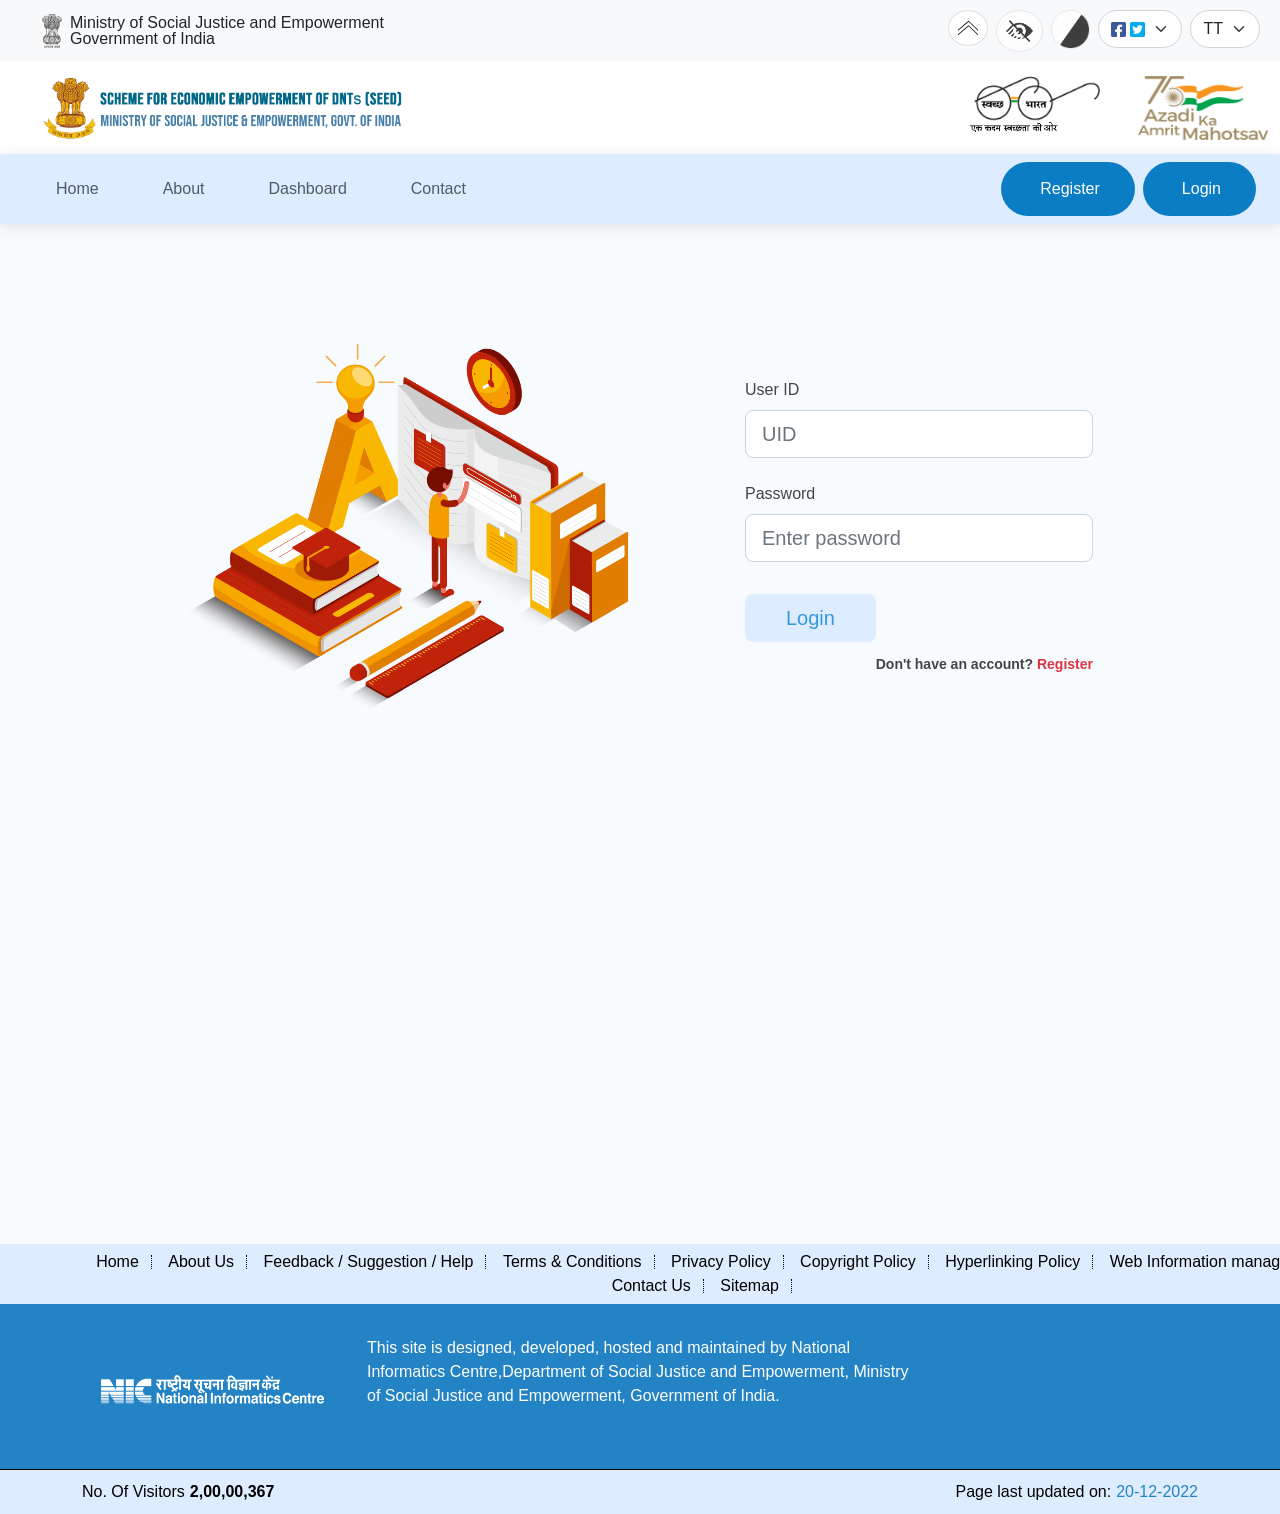
==== commit b7b4495e: "change" ====
--- a/login.html
+++ b/login.html
@@ -165,7 +165,7 @@
                       
                     </div>
                     <div class="text-center text-lg-start mt-4 pt-2">
-                      <button type="button" class="btn login_button btn-lg"style="padding-left: 2.5rem; padding-right: 2.5rem;">Login</button>
+                      <button type="button" class="btn login_button btn-lg"style="padding-left: 2.5rem; padding-right: 2.5rem;"> <a href="admin_page/admin_dashboard.html">Login</a> </button>
                       <p class="small fw-bold mt-2 pt-1 mb-0 float-end" id="" >Don't have an account? <a href="register.html"
                           class="link-danger">Register</a></p>
                     </div>
--- a/assets/css/style.css
+++ b/assets/css/style.css
@@ -917,205 +917,6 @@
   font-size: 14px;
   text-transform: uppercase;
 }
-
-/*--------------------------------------------------------------
-# Portfolio Details
---------------------------------------------------------------*/
-.portfolio-details {
-  padding-top: 0;
-}
-
-.portfolio-details .portfolio-details-slider img {
-  width: 100%;
-}
-
-.portfolio-details .portfolio-details-slider .swiper-pagination {
-  margin-top: 20px;
-  position: relative;
-}
-
-.portfolio-details .portfolio-details-slider .swiper-pagination .swiper-pagination-bullet {
-  width: 12px;
-  height: 12px;
-  background-color: #fff;
-  opacity: 1;
-  border: 1px solid #3498db;
-}
-
-.portfolio-details .portfolio-details-slider .swiper-pagination .swiper-pagination-bullet-active {
-  background-color: #3498db;
-}
-
-.portfolio-details .portfolio-info {
-  padding: 30px;
-  box-shadow: 0px 0 30px rgba(56, 64, 70, 0.08);
-}
-
-.portfolio-details .portfolio-info h3 {
-  font-size: 22px;
-  font-weight: 700;
-  margin-bottom: 20px;
-  padding-bottom: 20px;
-  border-bottom: 1px solid #eee;
-}
-
-.portfolio-details .portfolio-info ul {
-  list-style: none;
-  padding: 0;
-  font-size: 15px;
-}
-
-.portfolio-details .portfolio-info ul li+li {
-  margin-top: 10px;
-}
-
-.portfolio-details .portfolio-description {
-  padding-top: 30px;
-}
-
-.portfolio-details .portfolio-description h2 {
-  font-size: 26px;
-  font-weight: 700;
-  margin-bottom: 20px;
-}
-
-.portfolio-details .portfolio-description p {
-  padding: 0;
-}
-
-/*--------------------------------------------------------------
-# Testimonials
---------------------------------------------------------------*/
-.testimonials .testimonials-carousel,
-.testimonials .testimonials-slider {
-  overflow: hidden;
-}
-
-.testimonials .testimonial-item {
-  box-sizing: content-box;
-  padding: 30px 30px 0 30px;
-  margin: 30px 15px;
-  text-align: center;
-  min-height: 350px;
-  box-shadow: 0px 2px 12px rgba(0, 0, 0, 0.08);
-  background: #fff;
-}
-
-.testimonials .testimonial-item .testimonial-img {
-  width: 90px;
-  border-radius: 50%;
-  border: 4px solid #fff;
-  margin: 0 auto;
-}
-
-.testimonials .testimonial-item h3 {
-  font-size: 18px;
-  font-weight: bold;
-  margin: 10px 0 5px 0;
-  color: #111;
-}
-
-.testimonials .testimonial-item h4 {
-  font-size: 14px;
-  color: #999;
-  margin: 0;
-}
-
-.testimonials .testimonial-item .quote-icon-left,
-.testimonials .testimonial-item .quote-icon-right {
-  color: #e1f0fa;
-  font-size: 26px;
-}
-
-.testimonials .testimonial-item .quote-icon-left {
-  display: inline-block;
-  left: -5px;
-  position: relative;
-}
-
-.testimonials .testimonial-item .quote-icon-right {
-  display: inline-block;
-  right: -5px;
-  position: relative;
-  top: 10px;
-}
-
-.testimonials .testimonial-item p {
-  font-style: italic;
-  margin: 0 auto 15px auto;
-}
-
-.testimonials .swiper-pagination {
-  margin-top: 20px;
-  position: relative;
-}
-
-.testimonials .swiper-pagination .swiper-pagination-bullet {
-  width: 12px;
-  height: 12px;
-  background-color: #fff;
-  opacity: 1;
-  border: 1px solid #3498db;
-}
-
-.testimonials .swiper-pagination .swiper-pagination-bullet-active {
-  background-color: #3498db;
-}
-
-/*--------------------------------------------------------------
-# Team
---------------------------------------------------------------*/
-.team .member {
-  text-align: center;
-  margin-bottom: 20px;
-  box-shadow: 0px 0px 12px 0px rgba(0, 0, 0, 0.1);
-  padding: 30px 20px;
-  background: #fff;
-}
-
-.team .member img {
-  max-width: 60%;
-  border-radius: 50%;
-  margin: 0 0 30px 0;
-}
-
-.team .member h4 {
-  font-weight: 700;
-  margin-bottom: 2px;
-  font-size: 18px;
-}
-
-.team .member span {
-  font-style: italic;
-  display: block;
-  font-size: 13px;
-}
-
-.team .member p {
-  padding-top: 10px;
-  font-size: 14px;
-  font-style: italic;
-  color: #aaaaaa;
-}
-
-.team .member .social {
-  margin-top: 15px;
-}
-
-.team .member .social a {
-  color: #919191;
-  transition: 0.3s;
-}
-
-.team .member .social a:hover {
-  color: #3498db;
-}
-
-.team .member .social i {
-  font-size: 18px;
-  margin: 0 2px;
-}
-
 /*--------------------------------------------------------------
 # Contact
 --------------------------------------------------------------*/
@@ -1408,4 +1209,27 @@
   border: 0;
   border-radius: 0 1em 1em 0;
   cursor: pointer;
+}
+.error-message{
+  display: block;
+}
+.cursur{
+  cursor: pointer;
+}
+/* ========Admin Dashboard======== */
+.dashboard_page{
+  background-color: #deecff;
+}
+.dashboard_heading{
+  background-color: #0b7dc5;
+}
+.link-arrow{
+  box-shadow: 0px 0px 7px #DEECFF;
+  width: 25px;
+  height: 25px;
+  background-color: #DEECFF;
+}
+.link-arrow span{
+  color: black!important;
+  margin-left: 1px;
 }
